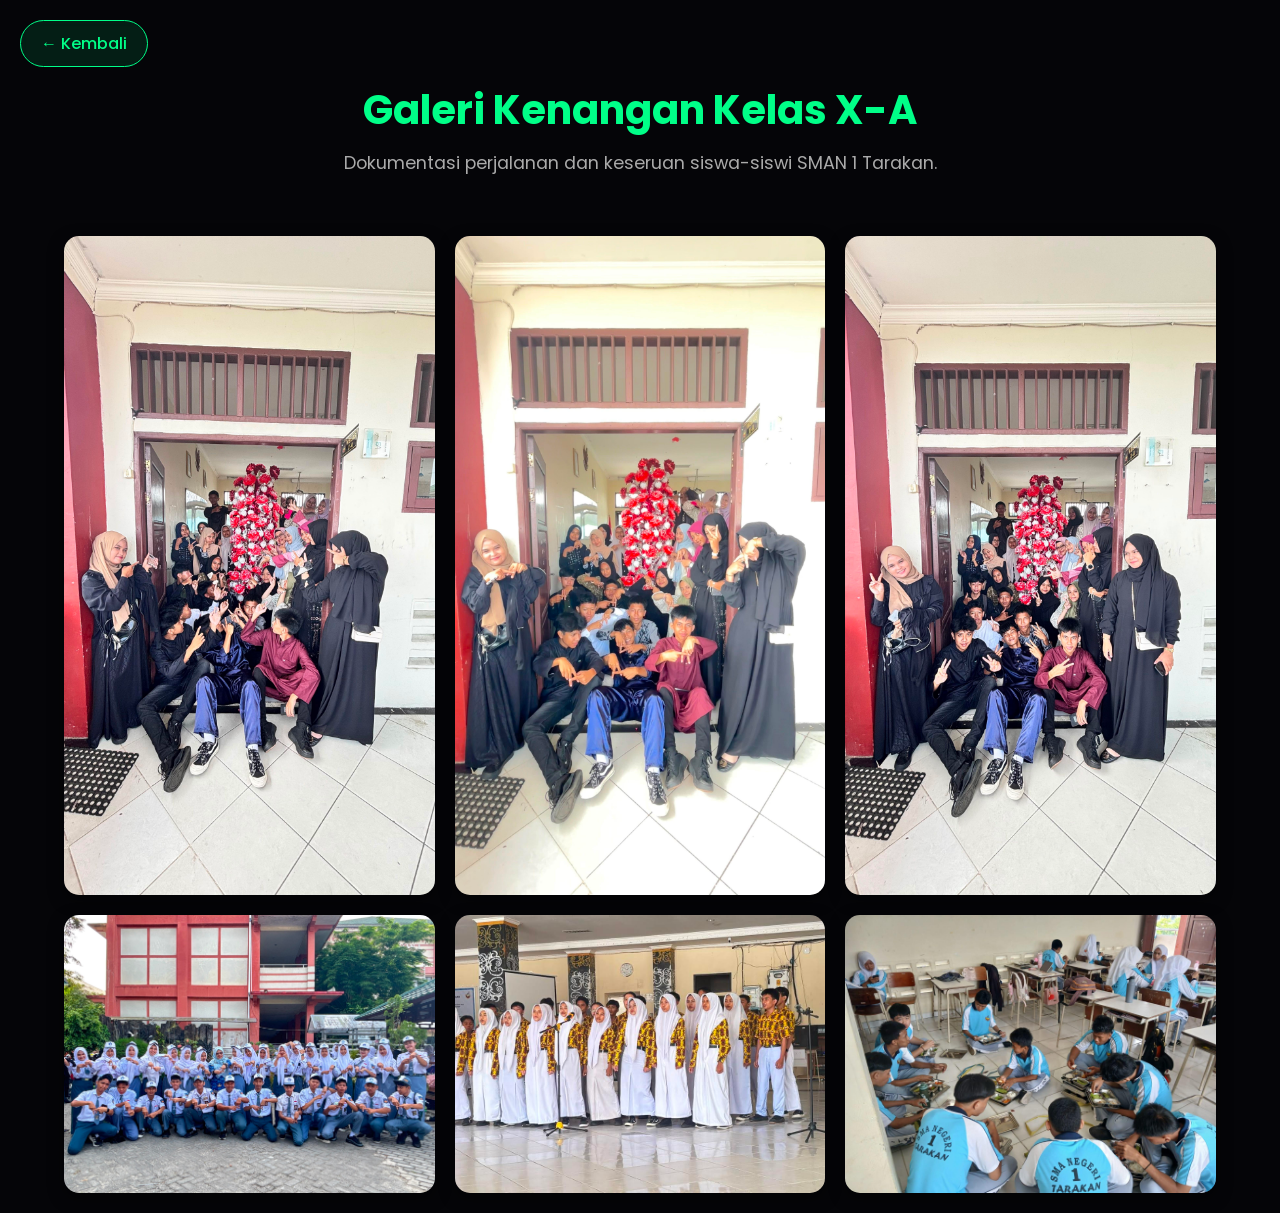
==== gallery.html @ cab75681 "Add files via upload" ====
<!DOCTYPE html>
<html lang="id">
<head>
    <meta charset="UTF-8">
    <meta name="viewport" content="width=device-width, initial-scale=1.0">
    <title>Galeri Kelas X-A | SMAN 1 Tarakan</title>
    <link rel="stylesheet" href="galeri-style.css">
</head>
<body>

    <!-- Tombol Kembali ke Portofolio -->
    <a href="port.html" class="back-btn">← Kembali</a>

    <header class="gallery-header">
        <h1>Galeri Kenangan Kelas X-A</h1>
        <p>Dokumentasi perjalanan dan keseruan siswa-siswi SMAN 1 Tarakan.</p>
    </header>


    <main class="gallery-container">

        <div class="gallery-item">
            <img src="maulid.jpg" alt="Kegiatan Kelas 1">
           
        </div>
   
        <div class="gallery-item">
            <img src="maulid3.jpg" alt="Kegiatan Kelas 2">
            
        </div>

        <div class="gallery-item">
            <img src="maulid2.jpg" alt="Kegiatan Kelas 3">
            
        </div>
       
        <div class="gallery-item">
            <img src="satu kelas.jpg" alt="Kegiatan Kelas 4">
         
        </div>
        
        <div class="gallery-item">
            <img src="foto1.jpg" alt="Kegiatan Kelas 5">
           
        </div>
       
        <div class="gallery-item">
            <img src="foto2.jpg" alt="Kegiatan Kelas 6">
            
        </div>
    </main>

 
    <div id="lightbox" class="lightbox">
        <span class="close-btn">&times;</span>
        <img class="lightbox-content" id="lightbox-img">
        <div id="caption"></div>
    </div>

    <script src="galeri-script.js"></script>
</body>
</html>
---- galeri-style.css ----
@import url('https://fonts.googleapis.com/css2?family=Poppins:wght@300;500;700&display=swap');

* {
    margin: 0;
    padding: 0;
    box-sizing: border-box;
    font-family: 'Poppins', sans-serif;
}

body {
    background-color: #050508;
    color: #fff;
}

/* Tombol Kembali */
.back-btn {
    position: fixed;
    top: 20px;
    left: 20px;
    padding: 10px 20px;
    background: rgba(0, 255, 136, 0.1);
    border: 1px solid #00ff88;
    color: #00ff88;
    text-decoration: none;
    border-radius: 30px;
    font-weight: 500;
    z-index: 100;
    transition: 0.3s;
    backdrop-filter: blur(5px);
}

.back-btn:hover {
    background: #00ff88;
    color: #000;
}

/* Header */
.gallery-header {
    text-align: center;
    padding: 80px 20px 40px;
}

.gallery-header h1 {
    font-size: 2.5rem;
    color: #00ff88;
    margin-bottom: 10px;
}

.gallery-header p {
    color: #aaa;
    font-size: 1.1rem;
}

/* Grid Galeri */
.gallery-container {
    display: grid;
    grid-template-columns: repeat(auto-fit, minmax(300px, 1fr));
    gap: 20px;
    padding: 20px 5%;
    max-width: 1400px;
    margin: 0 auto;
}

.gallery-item {
    position: relative;
    border-radius: 15px;
    overflow: hidden;
    cursor: pointer;
    box-shadow: 0 5px 15px rgba(0,0,0,0.5);
}

.gallery-item img {
    width: 100%;
    height: 100%;
    object-fit: cover;
    display: block;
    transition: transform 0.5s ease;
}

/* Efek Hover di Foto */
.gallery-item:hover img {
    transform: scale(1.1);
}

.overlay {
    position: absolute;
    bottom: 0;
    left: 0;
    right: 0;
    background: linear-gradient(transparent, rgba(0,0,0,0.9));
    overflow: hidden;
    width: 100%;
    height: 100%;
    opacity: 0;
    transition: 0.5s ease;
    display: flex;
    align-items: flex-end;
    padding: 20px;
}

.gallery-item:hover .overlay {
    opacity: 1;
}

.overlay span {
    color: #00ff88;
    font-size: 1.2rem;
    font-weight: 700;
    transform: translateY(20px);
    transition: 0.3s ease;
}

.gallery-item:hover .overlay span {
    transform: translateY(0);
}

/* Lightbox (Pop-up Gambar) */
.lightbox {
    display: none;
    position: fixed;
    z-index: 1000;
    padding-top: 60px;
    left: 0;
    top: 0;
    width: 100%;
    height: 100%;
    background-color: rgba(0, 0, 0, 0.9);
}

.lightbox-content {
    margin: auto;
    display: block;
    max-width: 80%;
    max-height: 80vh;
    border-radius: 10px;
    box-shadow: 0 0 30px rgba(0, 255, 136, 0.3);
    animation: zoomIn 0.3s ease;
}

#caption {
    margin: auto;
    display: block;
    width: 80%;
    max-width: 700px;
    text-align: center;
    color: #00ff88;
    padding: 15px 0;
    font-size: 1.2rem;
    font-weight: 500;
}

.close-btn {
    position: absolute;
    top: 30px;
    right: 40px;
    color: #f1f1f1;
    font-size: 40px;
    font-weight: bold;
    cursor: pointer;
    transition: 0.3s;
}

.close-btn:hover {
    color: #00ff88;
}

@keyframes zoomIn {
    from {transform: scale(0.8); opacity: 0;}
    to {transform: scale(1); opacity: 1;}
}
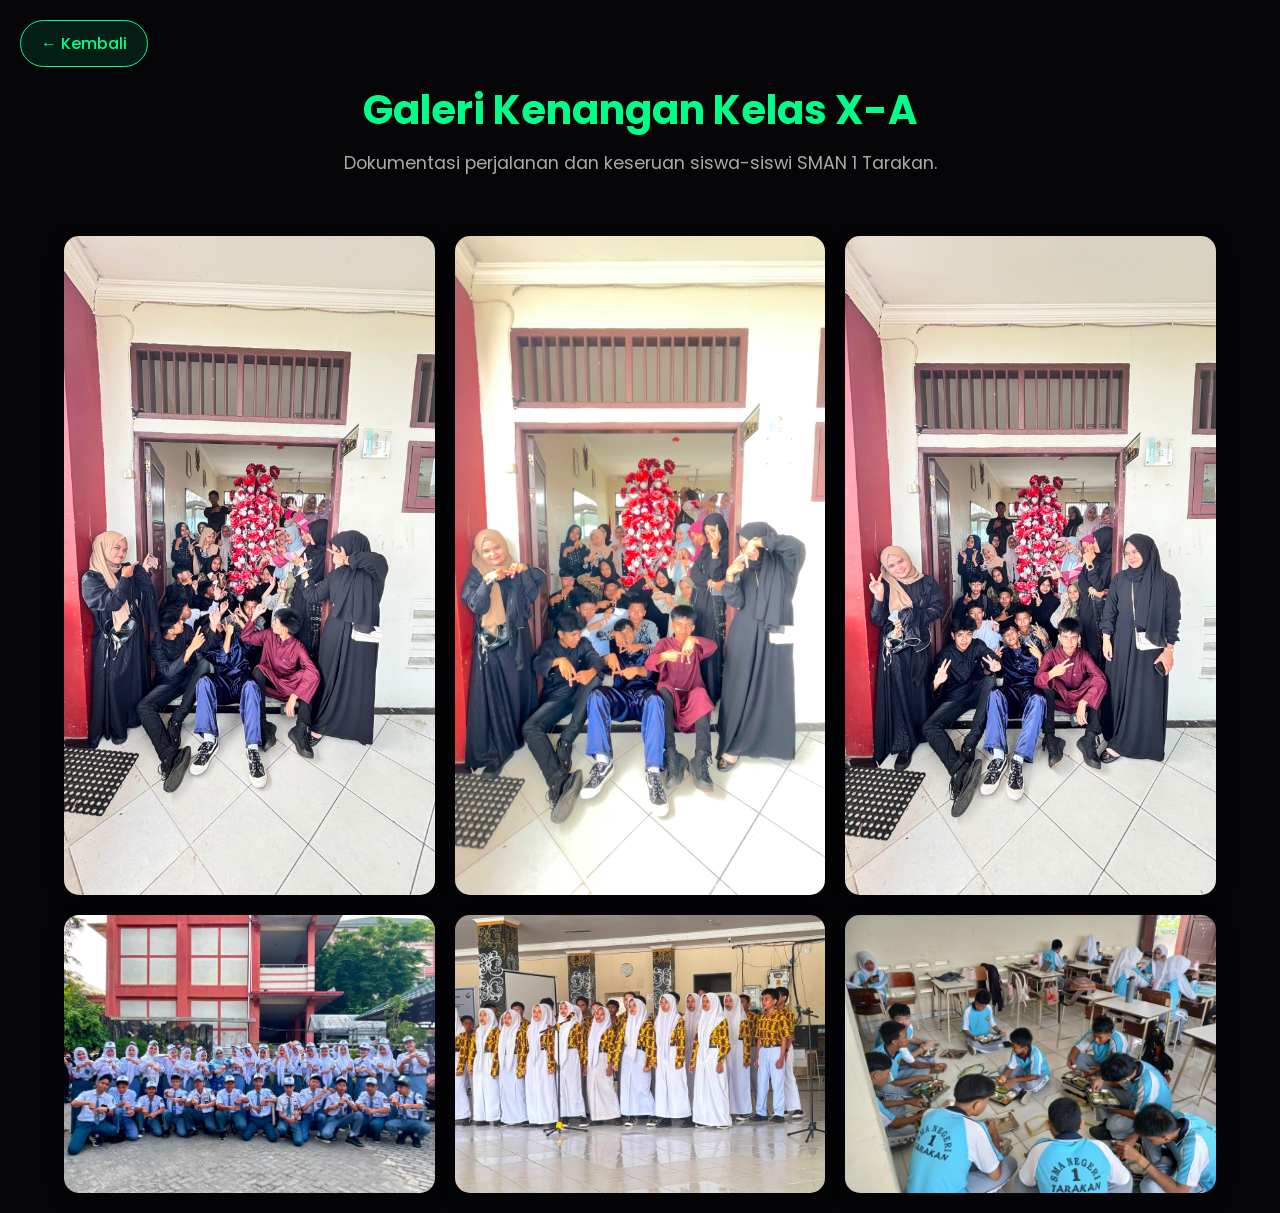
==== commit 5afa8363: "Update gallery.html" ====
--- a/gallery.html
+++ b/gallery.html
@@ -9,7 +9,7 @@
 <body>
 
     <!-- Tombol Kembali ke Portofolio -->
-    <a href="port.html" class="back-btn">← Kembali</a>
+    <a href="index.html" class="back-btn">← Kembali</a>
 
     <header class="gallery-header">
         <h1>Galeri Kenangan Kelas X-A</h1>
@@ -59,4 +59,4 @@
 
     <script src="galeri-script.js"></script>
 </body>
-</html>+</html>
